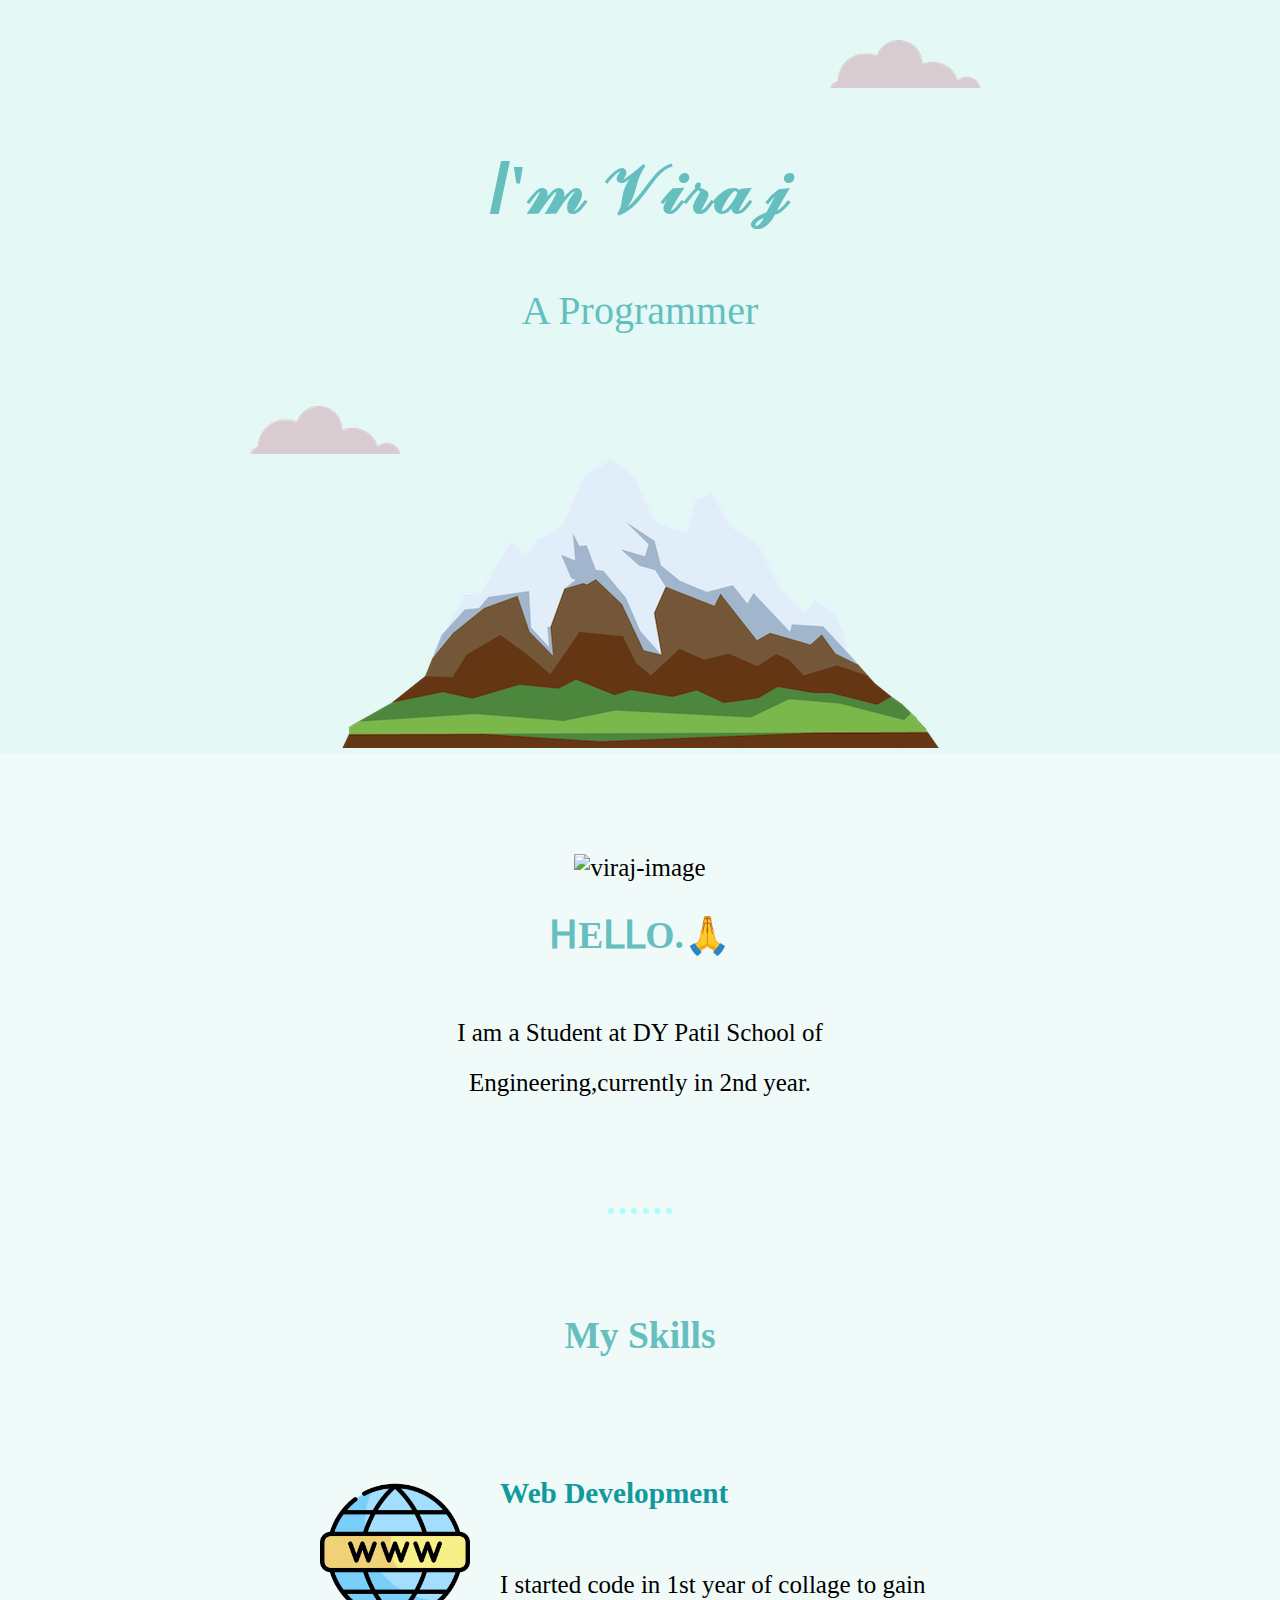
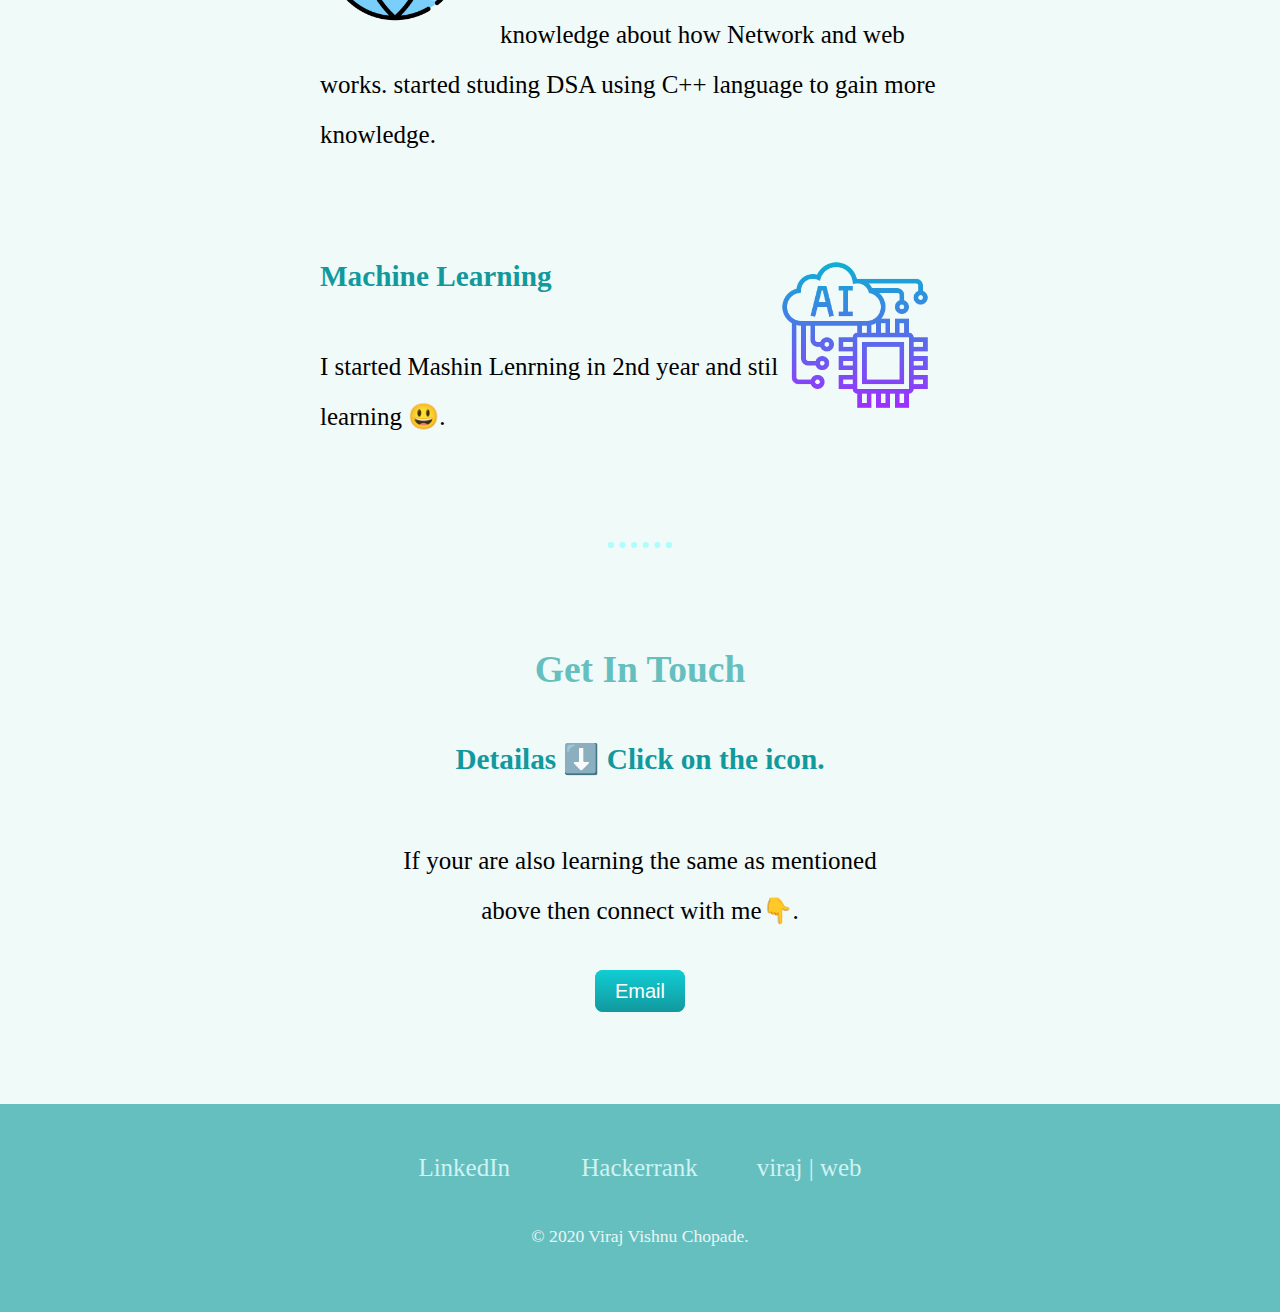
==== index.html @ 6c13e5ca "Initial web project" ====
<!DOCTYPE html>
<html lang="en">
<head>
    <meta charset="UTF-8">
    <meta http-equiv="X-UA-Compatible" content="IE=edge">
    <meta name="viewport" content="width=device-width, initial-scale=1.0">
    <title>Viraj Chopade</title>
    <link rel="stylesheet" href="index.css">
    <link rel="icon" href="css/v.png">
</head>
<body>
   <div class="top-continer">
       <img class="top-cloud" src="images/cloud.png" alt="cloude-image">
       <h1>𝐼'𝓂 𝒱𝒾𝓇𝒶𝒿</h1>
       <p class="apro"><span>A Programmer</span></p>
       <img class="bottom-cloud" src="images/cloud.png" alt="cloude-image">
       <img src="images/mountain.png" alt="mountain-image">
    </div>
         <!-- NEXT------ -->
  <div class="middle-container">
    <div class="profile">
    <img class="virajimg" src="images/virajImage.png" alt="viraj-image" width="150px">
    <h2 >ᕼEᒪᒪO.🙏</h2>
    <p class="intro">I am a Student at DY Patil School of Engineering,currently in 2nd year.</p>
  </div>
  <hr>
  <div class="skills">
    <h2>My Skills</h2>
    <div class="skill-row">
      <img class="webimg" src="images/world-wide-web.png" alt="web image" width="150px">
      <h3 >Web Development</h3>
      <p class="wdp">I started code in 1st year of collage to gain knowledge about how Network and web works.
         started studing DSA using C++ language to gain more knowledge.</p>
    </div>
    <div class="skill-row">
      <img class="aiimage" src="images/artificial-intelligence.png" alt="AI-image" width="150px">
      <h3>Machine Learning</h3>
      <p>I started Mashin Lenrning in 2nd year and stil learning 😃.</p>
    </div>
  </div>
  <hr>
  <div class="contact-me">
    <h2>Get In Touch</h2>
    <h3>Detailas ⬇️ Click on the icon.</h3>
    <p class="contact-message">If your are also learning the same as mentioned above then connect with me👇.</p>
    <a class="btn" target="_blank" href="https://accounts.google.com/SignOutOptions?hl=en-GB&continue=https://mail.google.com&service=mail">Email</a>
  </div>
</div>


<div class="bottom-container">
  <a class="footer-link" href="https://www.linkedin.com/in/viraj-chopade-503840214/" target="_blank" >LinkedIn</a>&nbsp;&nbsp;&nbsp;&nbsp;
  <a class="footer-link" href="https://www.hackerrank.com/VIRAJ_CHOPADE" target="_blank">Hackerrank</a>&nbsp;&nbsp;
  <a class="footer-link" href="https://virajchopade.github.io/new_web/" target="_blank">viraj | web</a>
  <p class="copyright" >© 2020 Viraj Vishnu Chopade.</p>
</div>

</body>
</html>
---- index.css ----
body{
    background-color: #f0faf8;
    font-size: 25px;
    /* background-color: #E4F9F5; */
    margin: 0;
    text-align: center;
    font-family: 'Merriweather', serif;
}
p{
    line-height: 2;
}
hr{
    border: dotted #adfdfd 6px;
     border-bottom: none;
    width:4%;
    margin: 100px auto;
}
h1{
    color: #66BFBF;
    font-size: 70px;
    margin: 50px auto 0 auto;
}
h3{
    padding-bottom: 20px;
    color: #11999E;
}
h2{
    padding-bottom: 20px;
   color: #66BFBF; 
}
.middle-container{
    margin: 100px 0;
}
.apro{
    color: #66BFBF;
    font-size: 2.5rem;
     font-weight: normal;
    font-family: cursive;
}
.intro{
    width: 30%;
    margin: auto;
}
.top-continer{
    background-color: #E4F9F5;
    position: relative;
    padding-top: 100px;
}

.bottom-cloud{
    position: absolute;
    right: 300px;
    top: 40px;
}
.top-cloud{
    position: absolute;
    left: 250px;
    bottom: 300px;
}
.footer-link{
    color: #d0f2f3;
    margin: 10px 20px;
    text-decoration: 100px;
}
a:hover{
   color: #045163;
}
.webimg{
    float: left;
    margin-right: 30px;
}
.aiimage{
    float: right;
    margin-right: 30px;
}
.skill-row{
    width: 50%;
    margin: 100px auto 100px auto;
    text-align: left;
    
}
.bottom-container{
   padding: 50px 0 20px;
    background-color: #66BFBF;
}
.contact-message{
    width: 40%;
    margin: 40px auto 40px ;
}
.copyright{
    color: #EAF6F6;
    font-size: 1.10rem;
    padding: 20px 0;
}
.btn {
  background: #11cdd4;
  background-image: -webkit-linear-gradient(top, #11cdd4, #11999e);
  background-image: -moz-linear-gradient(top, #11cdd4, #11999e);
  background-image: -ms-linear-gradient(top, #11cdd4, #11999e);
  background-image: -o-linear-gradient(top, #11cdd4, #11999e);
  background-image: linear-gradient(to bottom, #11cdd4, #11999e);
  -webkit-border-radius: 8;
  -moz-border-radius: 8;
  border-radius: 8px;
  font-family: 'Merriweather', sans-serif;
  color: #ffffff;
  font-size: 20px;
  padding: 10px 20px 10px 20px;
  text-decoration: none;
}

.btn:hover {
  background: #30e3cb;
  background-image: -webkit-linear-gradient(top, #30e3cb, #2bc4ad);
  background-image: -moz-linear-gradient(top, #30e3cb, #2bc4ad);
  background-image: -ms-linear-gradient(top, #30e3cb, #2bc4ad);
  background-image: -o-linear-gradient(top, #30e3cb, #2bc4ad);
  background-image: linear-gradient(to bottom, #30e3cb, #2bc4ad);
  text-decoration: none;
}
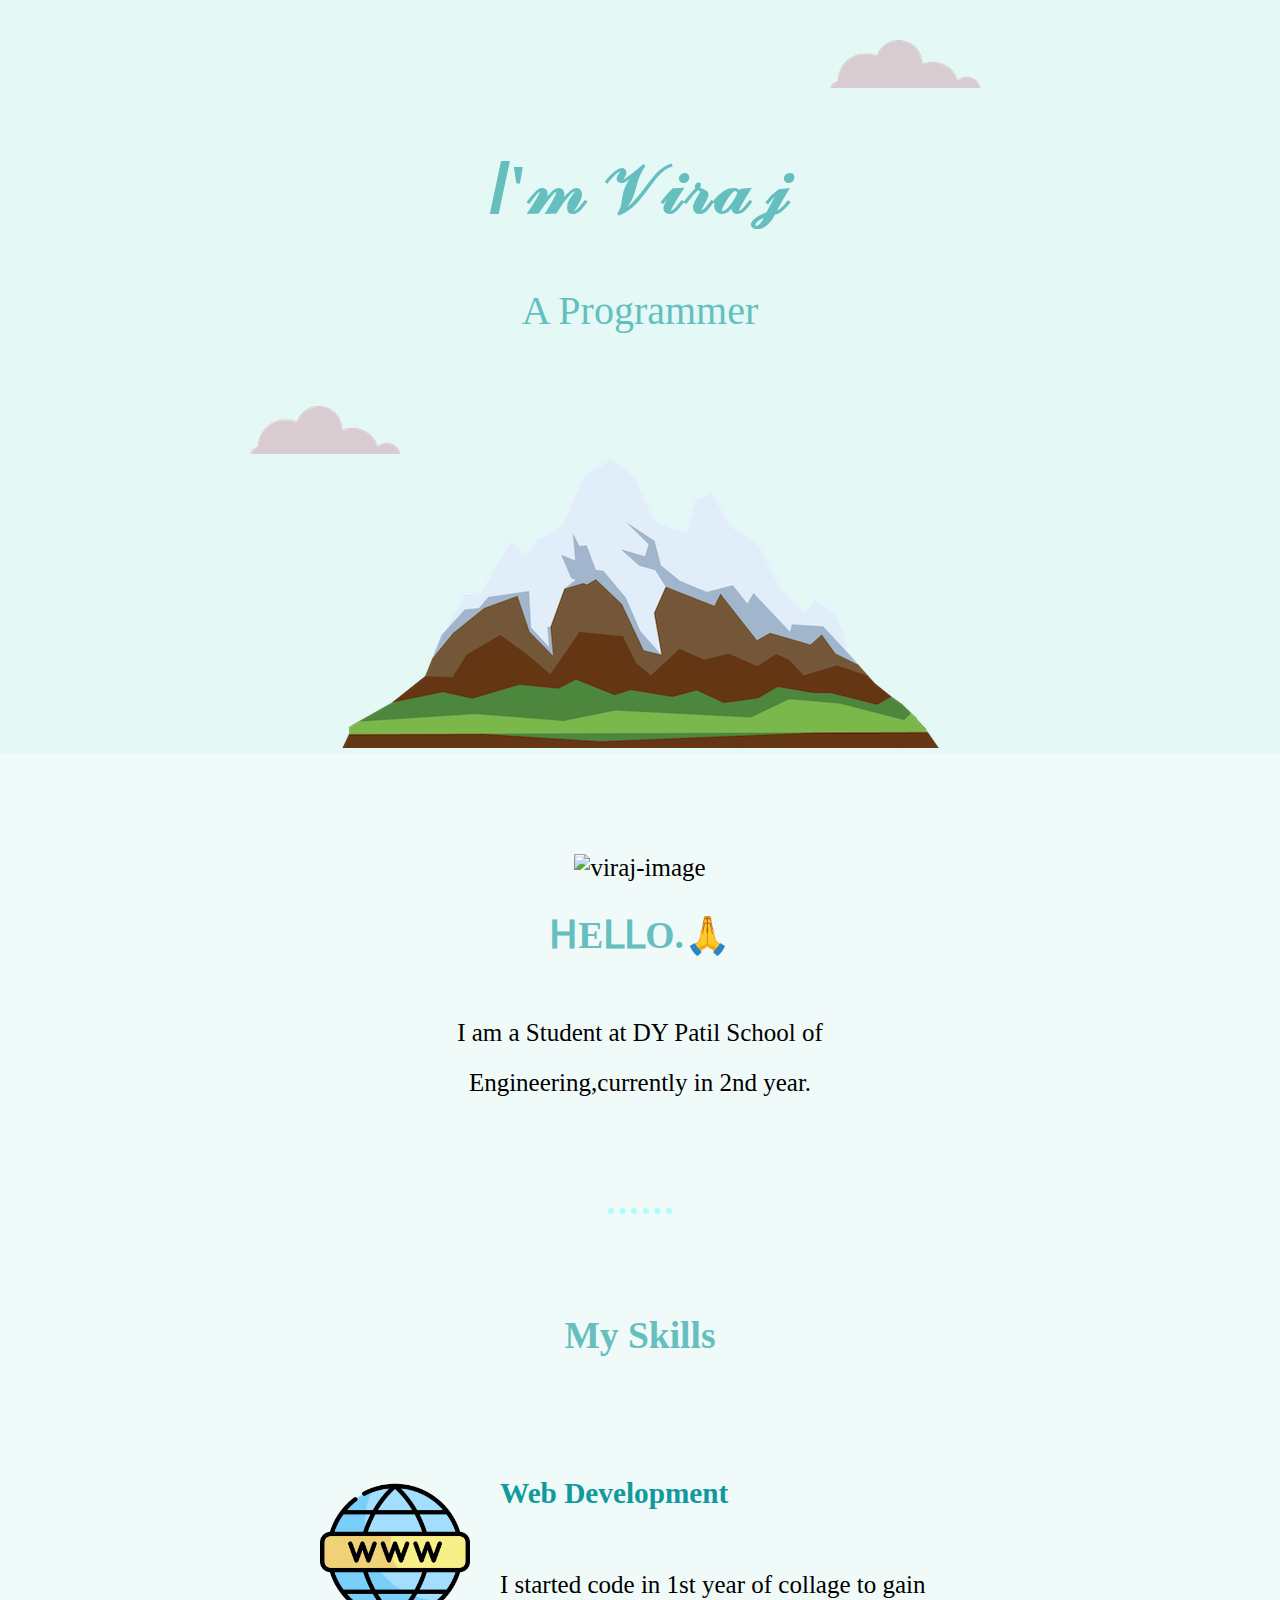
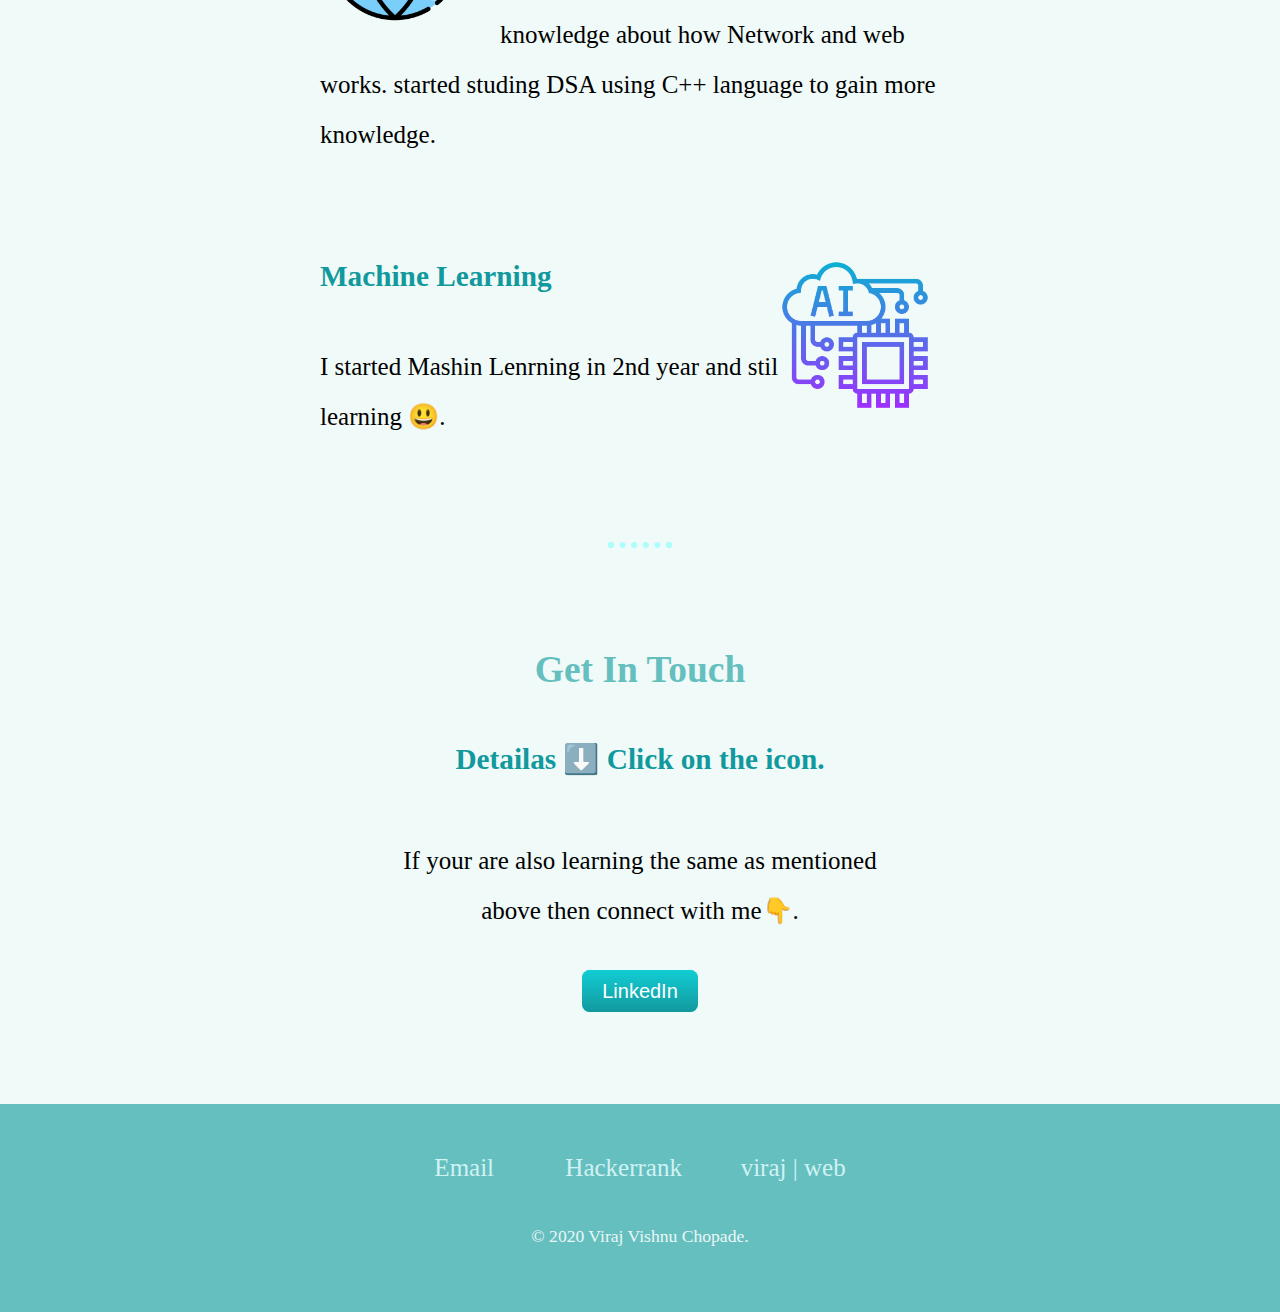
==== commit 13afda80: "just simple changes" ====
--- a/index.html
+++ b/index.html
@@ -43,17 +43,17 @@
     <h2>Get In Touch</h2>
     <h3>Detailas ⬇️ Click on the icon.</h3>
     <p class="contact-message">If your are also learning the same as mentioned above then connect with me👇.</p>
-    <a class="btn" target="_blank" href="https://accounts.google.com/SignOutOptions?hl=en-GB&continue=https://mail.google.com&service=mail">Email</a>
+    <a class="btn" target="_blank" href="https://www.linkedin.com/in/viraj-chopade-503840214/" target="_blank">LinkedIn</a>
   </div>
 </div>
 
 
 <div class="bottom-container">
-  <a class="footer-link" href="https://www.linkedin.com/in/viraj-chopade-503840214/" target="_blank" >LinkedIn</a>&nbsp;&nbsp;&nbsp;&nbsp;
+  <a class="footer-link" href="https://accounts.google.com/SignOutOptions?hl=en-GB&continue=https://mail.google.com&service=mail" >Email</a>&nbsp;&nbsp;&nbsp;&nbsp;
   <a class="footer-link" href="https://www.hackerrank.com/VIRAJ_CHOPADE" target="_blank">Hackerrank</a>&nbsp;&nbsp;
   <a class="footer-link" href="https://virajchopade.github.io/new_web/" target="_blank">viraj | web</a>
   <p class="copyright" >© 2020 Viraj Vishnu Chopade.</p>
 </div>
 
 </body>
-</html>+</html>
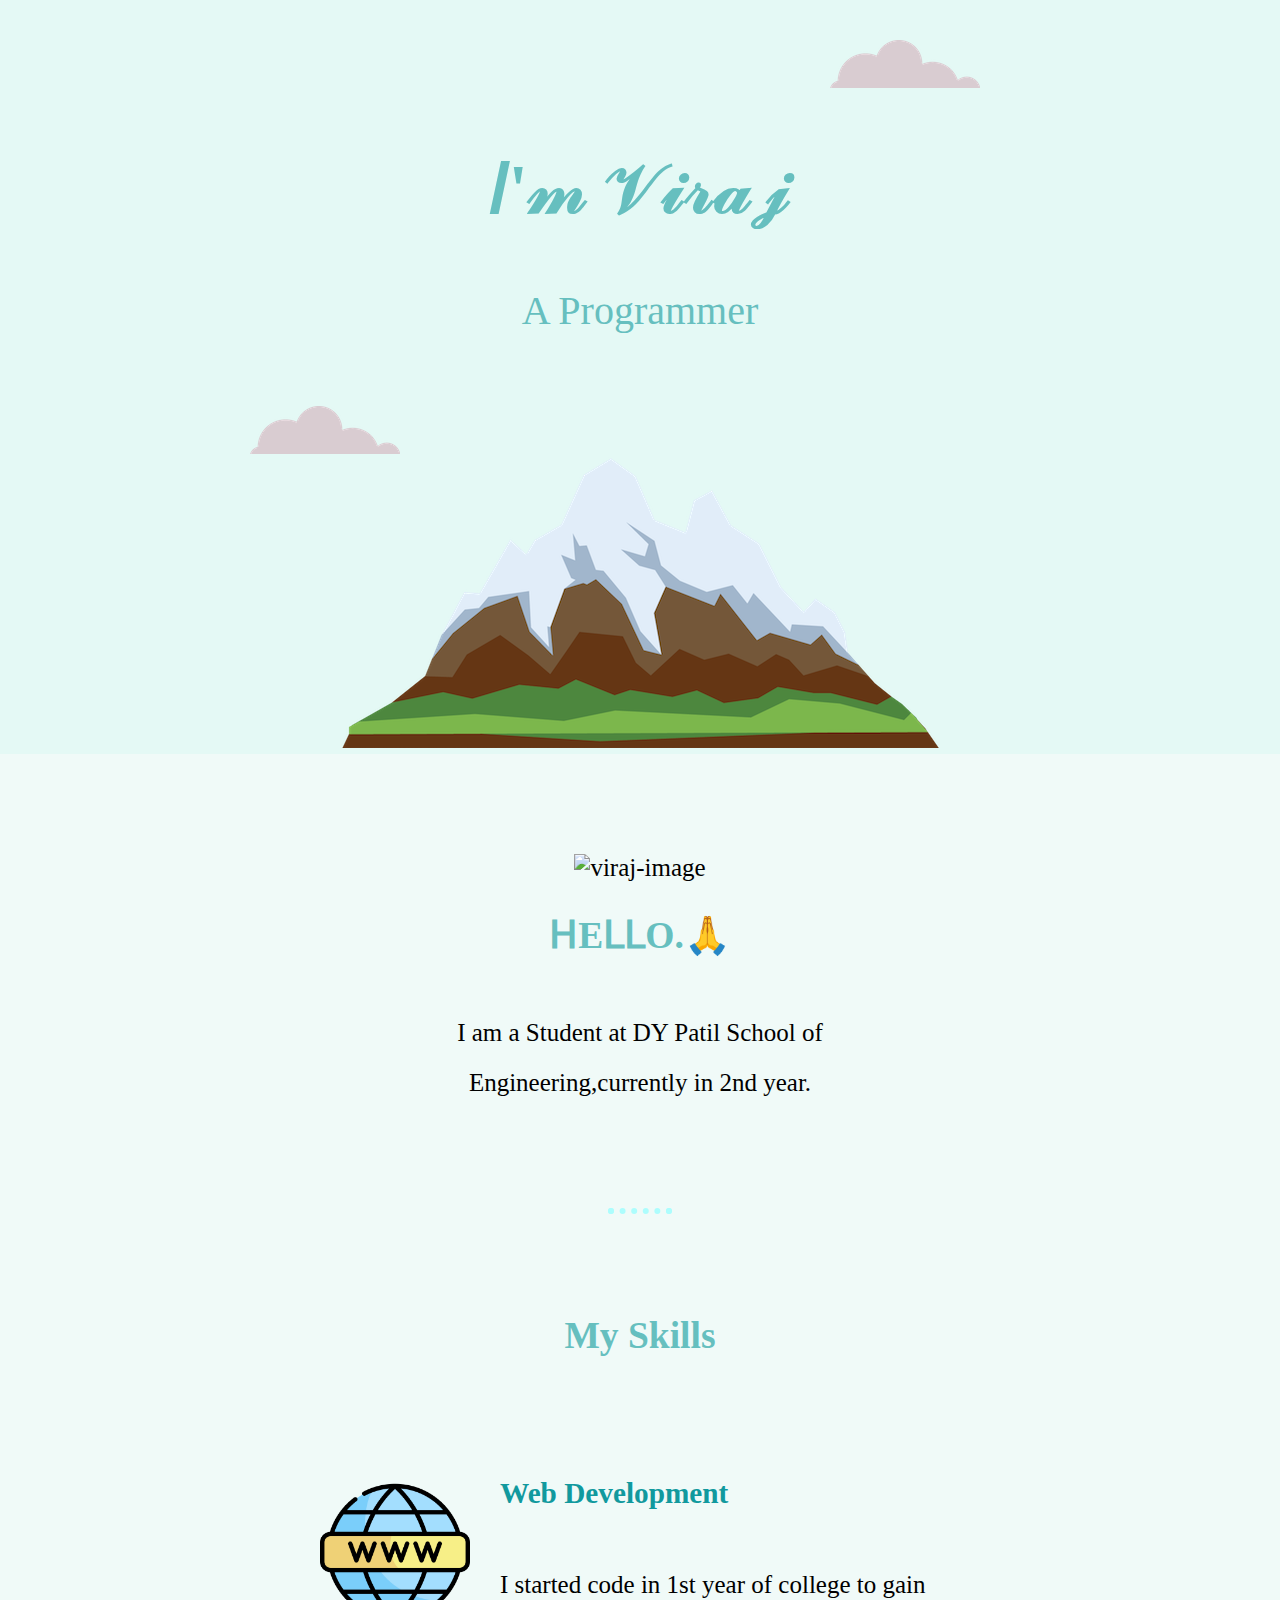
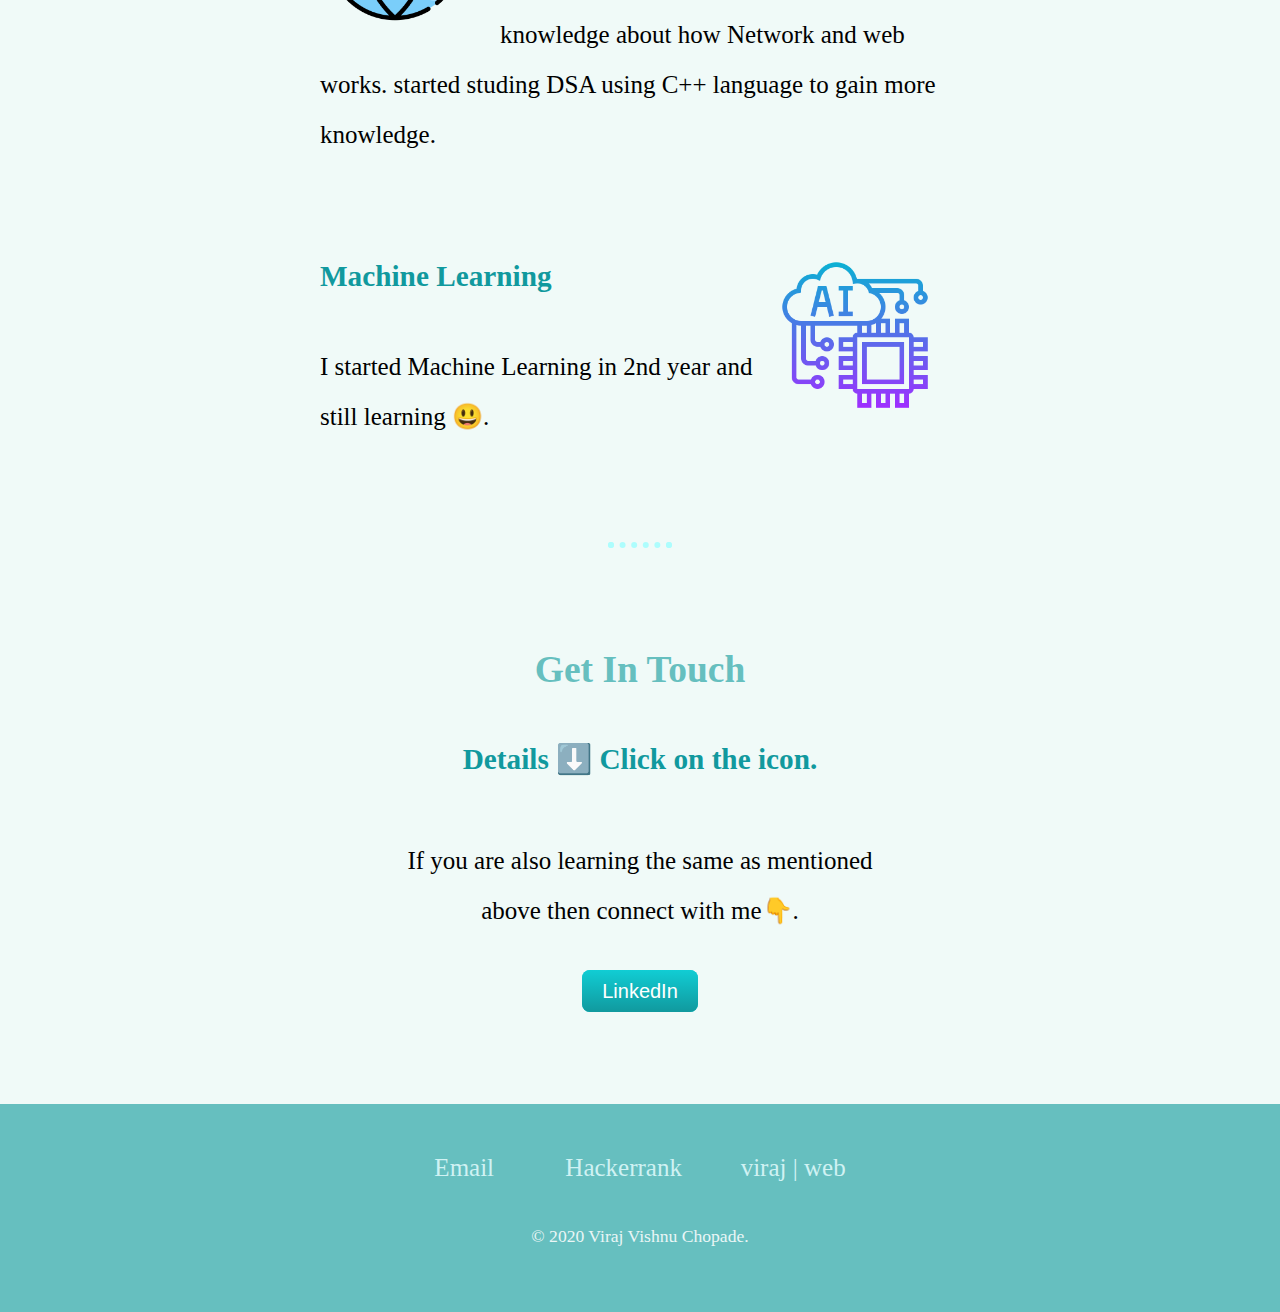
==== commit 384b2d48: "simple changes" ====
--- a/index.html
+++ b/index.html
@@ -29,20 +29,20 @@
     <div class="skill-row">
       <img class="webimg" src="images/world-wide-web.png" alt="web image" width="150px">
       <h3 >Web Development</h3>
-      <p class="wdp">I started code in 1st year of collage to gain knowledge about how Network and web works.
+      <p class="wdp">I started code in 1st year of college to gain knowledge about how Network and web works.
          started studing DSA using C++ language to gain more knowledge.</p>
     </div>
     <div class="skill-row">
       <img class="aiimage" src="images/artificial-intelligence.png" alt="AI-image" width="150px">
       <h3>Machine Learning</h3>
-      <p>I started Mashin Lenrning in 2nd year and stil learning 😃.</p>
+      <p>I started Machine Learning in 2nd year and still learning 😃.</p>
     </div>
   </div>
   <hr>
   <div class="contact-me">
     <h2>Get In Touch</h2>
-    <h3>Detailas ⬇️ Click on the icon.</h3>
-    <p class="contact-message">If your are also learning the same as mentioned above then connect with me👇.</p>
+    <h3>Details ⬇️ Click on the icon.</h3>
+    <p class="contact-message">If you are also learning the same as mentioned above then connect with me👇.</p>
     <a class="btn" target="_blank" href="https://www.linkedin.com/in/viraj-chopade-503840214/" target="_blank">LinkedIn</a>
   </div>
 </div>
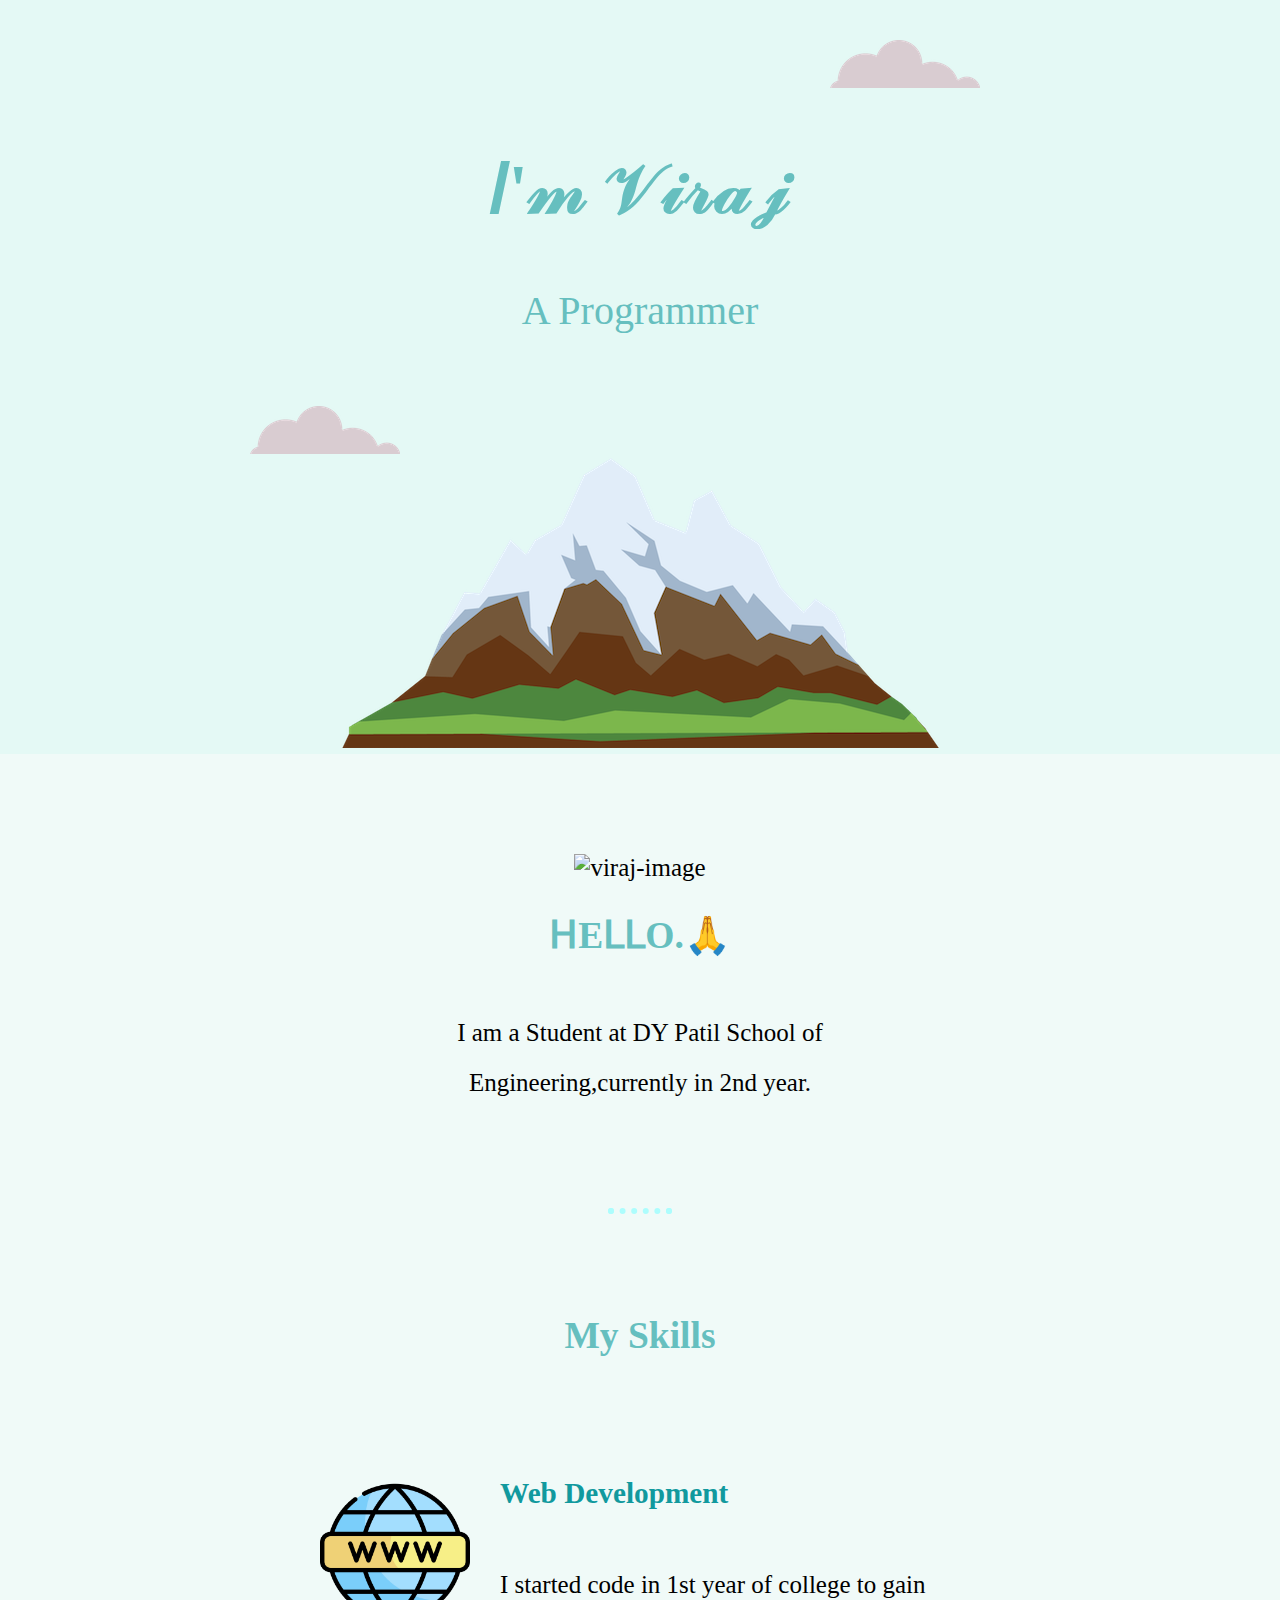
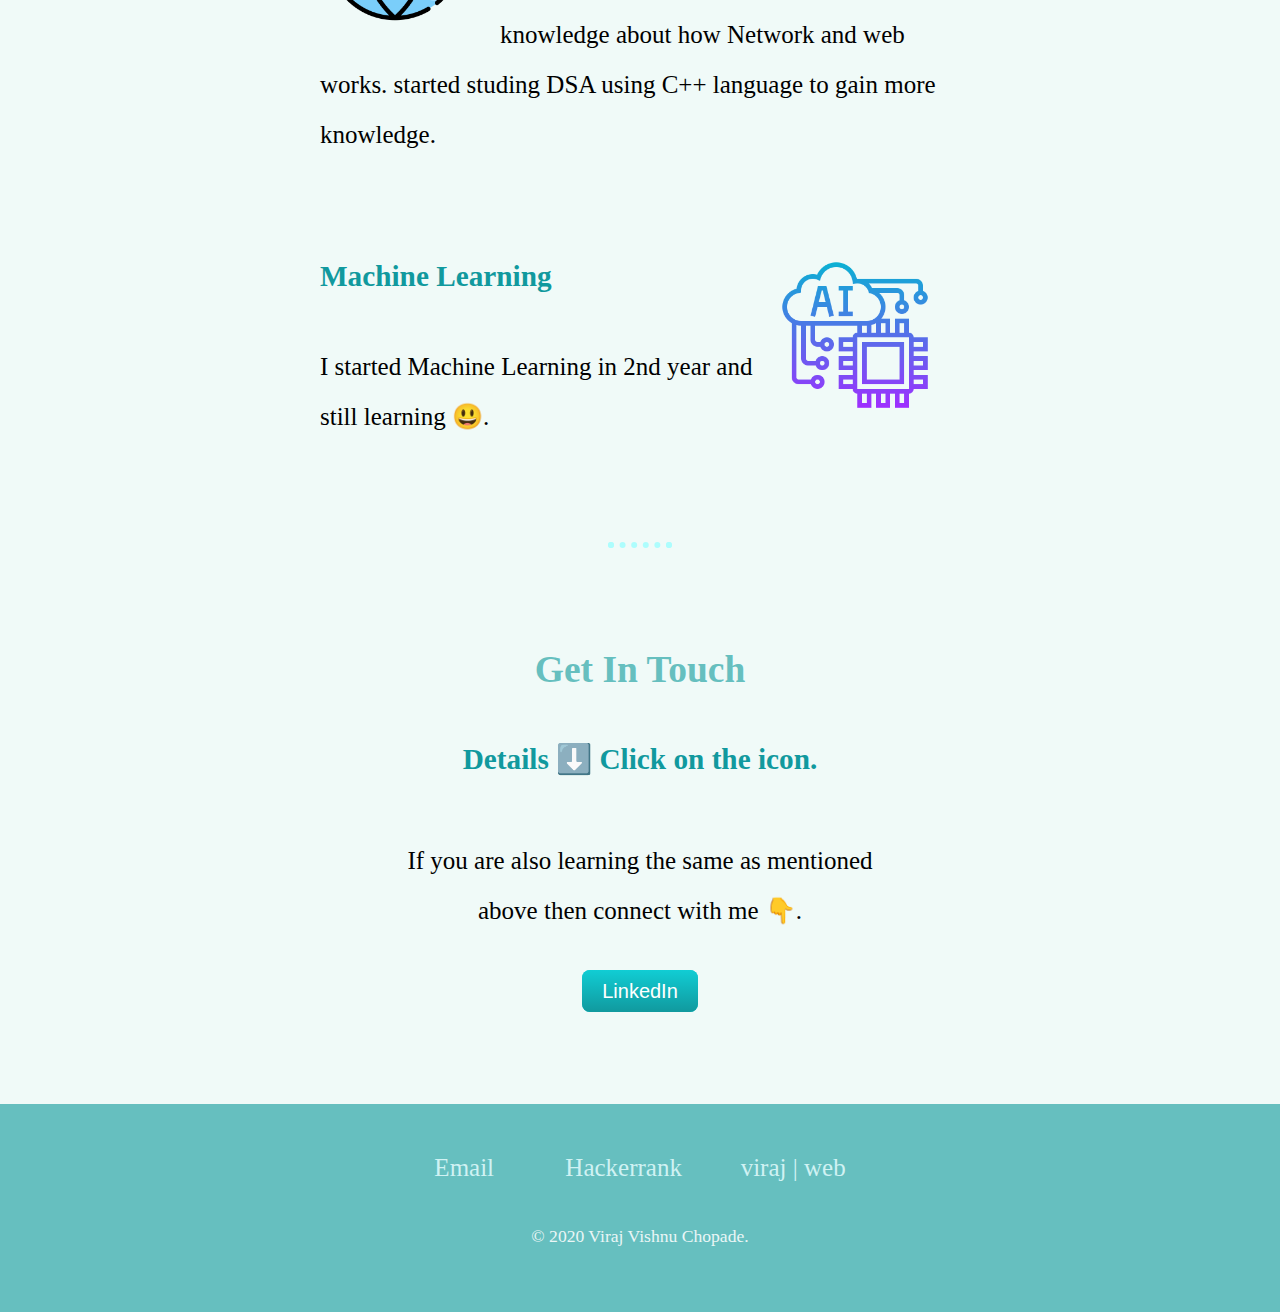
==== commit d0053c04: "small changes in site" ====
--- a/index.html
+++ b/index.html
@@ -42,7 +42,7 @@
   <div class="contact-me">
     <h2>Get In Touch</h2>
     <h3>Details ⬇️ Click on the icon.</h3>
-    <p class="contact-message">If you are also learning the same as mentioned above then connect with me👇.</p>
+    <p class="contact-message">If you are also learning the same as mentioned above then connect with me 👇.</p>
     <a class="btn" target="_blank" href="https://www.linkedin.com/in/viraj-chopade-503840214/" target="_blank">LinkedIn</a>
   </div>
 </div>
